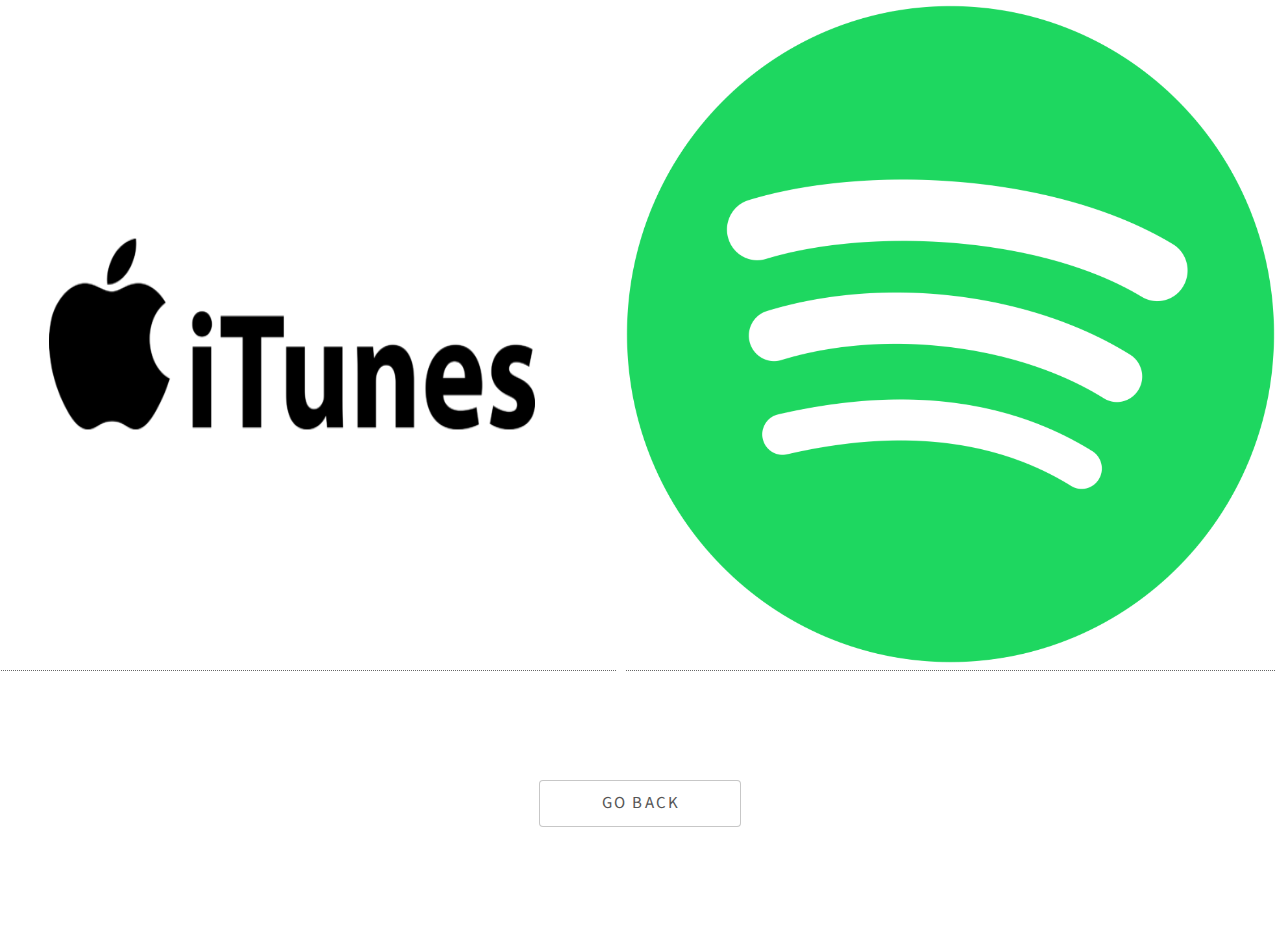
==== Album.html @ f6f82937 "final commits" ====
<!DOCTYPE html>
<html>
	<head>
		<title>The Rock Church</title>
		<meta charset="utf-8" />
		<meta name="viewport" content="width=device-width, initial-scale=1, user-scalable=no" />
		<link rel="stylesheet" href="assets/css/main.css" />
		<noscript><link rel="stylesheet" href="assets/css/noscript.css" /></noscript>
		<style>
			* {
			box-sizing: border-box;
			}

			.column {
			float: left;
			width: 50%;
			padding: 5px;
			}

			/* Clearfix (clear floats) */
			.row::after {
			content: "";
			clear: both;
			display: table;
			}
</style>

		
	</head>
  <body>
<div class="row">
					<div class="column">
							<a href="https://music.apple.com/us/artist/the-rock-church/720858618">
						<img src="images/apple-itunes-logo.png" alt="Snow"width="100%" height="100%" >
						</a>
					</div>
					<div class="column">
					<a href="https://open.spotify.com/artist/7pDd2WhwKFqLo3UFmMGSqO">
						<img src="images/Spotify_Logo_CMYK_Black.png" alt="Forest" width="100%" height="100%">
							</a>
					</div>
					</div>
        			<section id="one" class="main style1">
				<div class="container">

														<ul class="actions special">
						<li><a href="index.html" class="button wide">Go Back</a></li>
					</ul>

				</div>
			</section>
  </body>
</html>
---- assets/css/main.css ----
@import url("fontawesome-all.min.css");
@import url("https://fonts.googleapis.com/css?family=Source+Sans+Pro:300,300italic,400,400italic");

/*
	Photon by HTML5 UP
	html5up.net | @ajlkn
	Free for personal and commercial use under the CCA 3.0 license (html5up.net/license)
*/

html, body, div, span, applet, object,
iframe, h1, h2, h3, h4, h5, h6, p, blockquote,
pre, a, abbr, acronym, address, big, cite,
code, del, dfn, em, img, ins, kbd, q, s, samp,
small, strike, strong, sub, sup, tt, var, b,
u, i, center, dl, dt, dd, ol, ul, li, fieldset,
form, label, legend, table, caption, tbody,
tfoot, thead, tr, th, td, article, aside,
canvas, details, embed, figure, figcaption,
footer, header, hgroup, menu, nav, output, ruby,
section, summary, time, mark, audio, video {
	margin: 0;
	padding: 0;
	border: 0;
	font-size: 100%;
	font: inherit;
	vertical-align: baseline;}

article, aside, details, figcaption, figure,
footer, header, hgroup, menu, nav, section {
	display: block;}

body {
	line-height: 1;
}

ol, ul {
	list-style: none;
}

blockquote, q {
	quotes: none;
}

	blockquote:before, blockquote:after, q:before, q:after {
		content: '';
		content: none;
	}

table {
	border-collapse: collapse;
	border-spacing: 0;
}

body {
	-webkit-text-size-adjust: none;
}

mark {
	background-color: transparent;
	color: inherit;
}

input::-moz-focus-inner {
	border: 0;
	padding: 0;
}

input, select, textarea {
	-moz-appearance: none;
	-webkit-appearance: none;
	-ms-appearance: none;
	appearance: none;
}

/* Basic */

	html {
		box-sizing: border-box;
	}

	*, *:before, *:after {
		box-sizing: inherit;
	}

	body {
		background: #fff;
	}

		body.is-preload *, body.is-preload *:before, body.is-preload *:after {
			-moz-animation: none !important;
			-webkit-animation: none !important;
			-ms-animation: none !important;
			animation: none !important;
			-moz-transition: none !important;
			-webkit-transition: none !important;
			-ms-transition: none !important;
			transition: none !important;
		}

	body, input, select, textarea {
		color: #666;
		font-family: "Source Sans Pro", Helvetica, sans-serif;
		font-size: 16pt;
		font-weight: 300;
		line-height: 1.65em;
	}

	a {
		-moz-transition: color 0.2s ease-in-out, border-color 0.2s ease-in-out;
		-webkit-transition: color 0.2s ease-in-out, border-color 0.2s ease-in-out;
		-ms-transition: color 0.2s ease-in-out, border-color 0.2s ease-in-out;
		transition: color 0.2s ease-in-out, border-color 0.2s ease-in-out;
		border-bottom: dotted 1px #666;
		color: inherit;
		text-decoration: none;
	}

		a:hover {
			border-bottom-color: transparent !important;
			color: #6bd4c8;
		}

	strong, b {
		color: #555;
		font-weight: 400;
	}

	em, i {
		font-style: italic;
	}

	p {
		margin: 0 0 2em 0;
	}

	h1, h2, h3, h4, h5, h6 {
		color: #555;
		line-height: 1em;
		margin: 0 0 1em 0;
	}

		h1 a, h2 a, h3 a, h4 a, h5 a, h6 a {
			color: inherit;
			text-decoration: none;
		}

	h1 {
		font-size: 2.25em;
		line-height: 1.35em;
	}

	h2 {
		font-size: 2em;
		line-height: 1.35em;
	}

	h3 {
		font-size: 1.35em;
		line-height: 1.5em;
	}

	h4 {
		font-size: 1.25em;
		line-height: 1.5em;
	}

	h5 {
		font-size: 0.9em;
		line-height: 1.5em;
	}

	h6 {
		font-size: 0.7em;
		line-height: 1.5em;
	}

	sub {
		font-size: 0.8em;
		position: relative;
		top: 0.5em;
	}

	sup {
		font-size: 0.8em;
		position: relative;
		top: -0.5em;
	}

	hr {
		border: 0;
		border-bottom: solid 1px rgba(144, 144, 144, 0.5);
		margin: 2em 0;
	}

		hr.major {
			margin: 3em 0;
		}

	blockquote {
		border-left: solid 4px rgba(144, 144, 144, 0.5);
		font-style: italic;
		margin: 0 0 2em 0;
		padding: 0.5em 0 0.5em 2em;
	}

	code {
		background: rgba(144, 144, 144, 0.075);
		border-radius: 4px;
		border: solid 1px rgba(144, 144, 144, 0.5);
		font-family: "Courier New", monospace;
		font-size: 0.9em;
		margin: 0 0.25em;
		padding: 0.25em 0.65em;
	}

	pre {
		-webkit-overflow-scrolling: touch;
		font-family: "Courier New", monospace;
		font-size: 0.9em;
		margin: 0 0 2em 0;
	}

		pre code {
			display: block;
			line-height: 1.75em;
			padding: 1em 1.5em;
			overflow-x: auto;
		}

	.align-left {
		text-align: left;
	}

	.align-center {
		text-align: center;
	}

	.align-right {
		text-align: right;
	}

/* Container */

	.container {
		margin: 0 auto;
		max-width: calc(100% - 4em);
		width: 60em;
	}

		.container.xsmall {
			width: 15em;
		}

		.container.small {
			width: 30em;
		}

		.container.medium {
			width: 45em;
		}

		.container.large {
			width: 75em;
		}

		.container.xlarge {
			width: 90em;
		}

		.container.max {
			width: 100%;
		}

		@media screen and (max-width: 980px) {

			.container {
				max-width: 100% !important;
				width: 100% !important;
			}

		}

		@media screen and (max-width: 480px) {

			.container {
				max-width: calc(100% - 3em);
			}

		}

/* Row */

	.row {
		display: flex;
		flex-wrap: wrap;
		box-sizing: border-box;
		align-items: stretch;
	}

		.row > * {
			box-sizing: border-box;
		}

		.row.gtr-uniform > * > :last-child {
			margin-bottom: 0;
		}

		.row.aln-left {
			justify-content: flex-start;
		}

		.row.aln-center {
			justify-content: center;
		}

		.row.aln-right {
			justify-content: flex-end;
		}

		.row.aln-top {
			align-items: flex-start;
		}

		.row.aln-middle {
			align-items: center;
		}

		.row.aln-bottom {
			align-items: flex-end;
		}

		.row > .imp {
			order: -1;
		}

		.row > .col-1 {
			width: 8.33333%;
		}

		.row > .off-1 {
			margin-left: 8.33333%;
		}

		.row > .col-2 {
			width: 16.66667%;
		}

		.row > .off-2 {
			margin-left: 16.66667%;
		}

		.row > .col-3 {
			width: 25%;
		}

		.row > .off-3 {
			margin-left: 25%;
		}

		.row > .col-4 {
			width: 33.33333%;
		}

		.row > .off-4 {
			margin-left: 33.33333%;
		}

		.row > .col-5 {
			width: 41.66667%;
		}

		.row > .off-5 {
			margin-left: 41.66667%;
		}

		.row > .col-6 {
			width: 50%;
		}

		.row > .off-6 {
			margin-left: 50%;
		}

		.row > .col-7 {
			width: 58.33333%;
		}

		.row > .off-7 {
			margin-left: 58.33333%;
		}

		.row > .col-8 {
			width: 66.66667%;
		}

		.row > .off-8 {
			margin-left: 66.66667%;
		}

		.row > .col-9 {
			width: 75%;
		}

		.row > .off-9 {
			margin-left: 75%;
		}

		.row > .col-10 {
			width: 83.33333%;
		}

		.row > .off-10 {
			margin-left: 83.33333%;
		}

		.row > .col-11 {
			width: 91.66667%;
		}

		.row > .off-11 {
			margin-left: 91.66667%;
		}

		.row > .col-12 {
			width: 100%;
		}

		.row > .off-12 {
			margin-left: 100%;
		}

		.row.gtr-0 {
			margin-top: 0;
			margin-left: 0em;
		}

			.row.gtr-0 > * {
				padding: 0 0 0 0em;
			}

			.row.gtr-0.gtr-uniform {
				margin-top: 0em;
			}

				.row.gtr-0.gtr-uniform > * {
					padding-top: 0em;
				}

		.row.gtr-25 {
			margin-top: 0;
			margin-left: -0.5em;
		}

			.row.gtr-25 > * {
				padding: 0 0 0 0.5em;
			}

			.row.gtr-25.gtr-uniform {
				margin-top: -0.5em;
			}

				.row.gtr-25.gtr-uniform > * {
					padding-top: 0.5em;
				}

		.row.gtr-50 {
			margin-top: 0;
			margin-left: -1em;
		}

			.row.gtr-50 > * {
				padding: 0 0 0 1em;
			}

			.row.gtr-50.gtr-uniform {
				margin-top: -1em;
			}

				.row.gtr-50.gtr-uniform > * {
					padding-top: 1em;
				}

		.row {
			margin-top: 0;
			margin-left: -2em;
		}

			.row > * {
				padding: 0 0 0 2em;
			}

			.row.gtr-uniform {
				margin-top: -2em;
			}

				.row.gtr-uniform > * {
					padding-top: 2em;
				}

		.row.gtr-150 {
			margin-top: 0;
			margin-left: -3em;
		}

			.row.gtr-150 > * {
				padding: 0 0 0 3em;
			}

			.row.gtr-150.gtr-uniform {
				margin-top: -3em;
			}

				.row.gtr-150.gtr-uniform > * {
					padding-top: 3em;
				}

		.row.gtr-200 {
			margin-top: 0;
			margin-left: -4em;
		}

			.row.gtr-200 > * {
				padding: 0 0 0 4em;
			}

			.row.gtr-200.gtr-uniform {
				margin-top: -4em;
			}

				.row.gtr-200.gtr-uniform > * {
					padding-top: 4em;
				}

		@media screen and (max-width: 1680px) {

			.row {
				display: flex;
				flex-wrap: wrap;
				box-sizing: border-box;
				align-items: stretch;
			}

				.row > * {
					box-sizing: border-box;
				}

				.row.gtr-uniform > * > :last-child {
					margin-bottom: 0;
				}

				.row.aln-left {
					justify-content: flex-start;
				}

				.row.aln-center {
					justify-content: center;
				}

				.row.aln-right {
					justify-content: flex-end;
				}

				.row.aln-top {
					align-items: flex-start;
				}

				.row.aln-middle {
					align-items: center;
				}

				.row.aln-bottom {
					align-items: flex-end;
				}

				.row > .imp-xlarge {
					order: -1;
				}

				.row > .col-1-xlarge {
					width: 8.33333%;
				}

				.row > .off-1-xlarge {
					margin-left: 8.33333%;
				}

				.row > .col-2-xlarge {
					width: 16.66667%;
				}

				.row > .off-2-xlarge {
					margin-left: 16.66667%;
				}

				.row > .col-3-xlarge {
					width: 25%;
				}

				.row > .off-3-xlarge {
					margin-left: 25%;
				}

				.row > .col-4-xlarge {
					width: 33.33333%;
				}

				.row > .off-4-xlarge {
					margin-left: 33.33333%;
				}

				.row > .col-5-xlarge {
					width: 41.66667%;
				}

				.row > .off-5-xlarge {
					margin-left: 41.66667%;
				}

				.row > .col-6-xlarge {
					width: 50%;
				}

				.row > .off-6-xlarge {
					margin-left: 50%;
				}

				.row > .col-7-xlarge {
					width: 58.33333%;
				}

				.row > .off-7-xlarge {
					margin-left: 58.33333%;
				}

				.row > .col-8-xlarge {
					width: 66.66667%;
				}

				.row > .off-8-xlarge {
					margin-left: 66.66667%;
				}

				.row > .col-9-xlarge {
					width: 75%;
				}

				.row > .off-9-xlarge {
					margin-left: 75%;
				}

				.row > .col-10-xlarge {
					width: 83.33333%;
				}

				.row > .off-10-xlarge {
					margin-left: 83.33333%;
				}

				.row > .col-11-xlarge {
					width: 91.66667%;
				}

				.row > .off-11-xlarge {
					margin-left: 91.66667%;
				}

				.row > .col-12-xlarge {
					width: 100%;
				}

				.row > .off-12-xlarge {
					margin-left: 100%;
				}

				.row.gtr-0 {
					margin-top: 0;
					margin-left: 0em;
				}

					.row.gtr-0 > * {
						padding: 0 0 0 0em;
					}

					.row.gtr-0.gtr-uniform {
						margin-top: 0em;
					}

						.row.gtr-0.gtr-uniform > * {
							padding-top: 0em;
						}

				.row.gtr-25 {
					margin-top: 0;
					margin-left: -0.5em;
				}

					.row.gtr-25 > * {
						padding: 0 0 0 0.5em;
					}

					.row.gtr-25.gtr-uniform {
						margin-top: -0.5em;
					}

						.row.gtr-25.gtr-uniform > * {
							padding-top: 0.5em;
						}

				.row.gtr-50 {
					margin-top: 0;
					margin-left: -1em;
				}

					.row.gtr-50 > * {
						padding: 0 0 0 1em;
					}

					.row.gtr-50.gtr-uniform {
						margin-top: -1em;
					}

						.row.gtr-50.gtr-uniform > * {
							padding-top: 1em;
						}

				.row {
					margin-top: 0;
					margin-left: -2em;
				}

					.row > * {
						padding: 0 0 0 2em;
					}

					.row.gtr-uniform {
						margin-top: -2em;
					}

						.row.gtr-uniform > * {
							padding-top: 2em;
						}

				.row.gtr-150 {
					margin-top: 0;
					margin-left: -3em;
				}

					.row.gtr-150 > * {
						padding: 0 0 0 3em;
					}

					.row.gtr-150.gtr-uniform {
						margin-top: -3em;
					}

						.row.gtr-150.gtr-uniform > * {
							padding-top: 3em;
						}

				.row.gtr-200 {
					margin-top: 0;
					margin-left: -4em;
				}

					.row.gtr-200 > * {
						padding: 0 0 0 4em;
					}

					.row.gtr-200.gtr-uniform {
						margin-top: -4em;
					}

						.row.gtr-200.gtr-uniform > * {
							padding-top: 4em;
						}

		}

		@media screen and (max-width: 1140px) {

			.row {
				display: flex;
				flex-wrap: wrap;
				box-sizing: border-box;
				align-items: stretch;
			}

				.row > * {
					box-sizing: border-box;
				}

				.row.gtr-uniform > * > :last-child {
					margin-bottom: 0;
				}

				.row.aln-left {
					justify-content: flex-start;
				}

				.row.aln-center {
					justify-content: center;
				}

				.row.aln-right {
					justify-content: flex-end;
				}

				.row.aln-top {
					align-items: flex-start;
				}

				.row.aln-middle {
					align-items: center;
				}

				.row.aln-bottom {
					align-items: flex-end;
				}

				.row > .imp-large {
					order: -1;
				}

				.row > .col-1-large {
					width: 8.33333%;
				}

				.row > .off-1-large {
					margin-left: 8.33333%;
				}

				.row > .col-2-large {
					width: 16.66667%;
				}

				.row > .off-2-large {
					margin-left: 16.66667%;
				}

				.row > .col-3-large {
					width: 25%;
				}

				.row > .off-3-large {
					margin-left: 25%;
				}

				.row > .col-4-large {
					width: 33.33333%;
				}

				.row > .off-4-large {
					margin-left: 33.33333%;
				}

				.row > .col-5-large {
					width: 41.66667%;
				}

				.row > .off-5-large {
					margin-left: 41.66667%;
				}

				.row > .col-6-large {
					width: 50%;
				}

				.row > .off-6-large {
					margin-left: 50%;
				}

				.row > .col-7-large {
					width: 58.33333%;
				}

				.row > .off-7-large {
					margin-left: 58.33333%;
				}

				.row > .col-8-large {
					width: 66.66667%;
				}

				.row > .off-8-large {
					margin-left: 66.66667%;
				}

				.row > .col-9-large {
					width: 75%;
				}

				.row > .off-9-large {
					margin-left: 75%;
				}

				.row > .col-10-large {
					width: 83.33333%;
				}

				.row > .off-10-large {
					margin-left: 83.33333%;
				}

				.row > .col-11-large {
					width: 91.66667%;
				}

				.row > .off-11-large {
					margin-left: 91.66667%;
				}

				.row > .col-12-large {
					width: 100%;
				}

				.row > .off-12-large {
					margin-left: 100%;
				}

				.row.gtr-0 {
					margin-top: 0;
					margin-left: 0em;
				}

					.row.gtr-0 > * {
						padding: 0 0 0 0em;
					}

					.row.gtr-0.gtr-uniform {
						margin-top: 0em;
					}

						.row.gtr-0.gtr-uniform > * {
							padding-top: 0em;
						}

				.row.gtr-25 {
					margin-top: 0;
					margin-left: -0.5em;
				}

					.row.gtr-25 > * {
						padding: 0 0 0 0.5em;
					}

					.row.gtr-25.gtr-uniform {
						margin-top: -0.5em;
					}

						.row.gtr-25.gtr-uniform > * {
							padding-top: 0.5em;
						}

				.row.gtr-50 {
					margin-top: 0;
					margin-left: -1em;
				}

					.row.gtr-50 > * {
						padding: 0 0 0 1em;
					}

					.row.gtr-50.gtr-uniform {
						margin-top: -1em;
					}

						.row.gtr-50.gtr-uniform > * {
							padding-top: 1em;
						}

				.row {
					margin-top: 0;
					margin-left: -2em;
				}

					.row > * {
						padding: 0 0 0 2em;
					}

					.row.gtr-uniform {
						margin-top: -2em;
					}

						.row.gtr-uniform > * {
							padding-top: 2em;
						}

				.row.gtr-150 {
					margin-top: 0;
					margin-left: -3em;
				}

					.row.gtr-150 > * {
						padding: 0 0 0 3em;
					}

					.row.gtr-150.gtr-uniform {
						margin-top: -3em;
					}

						.row.gtr-150.gtr-uniform > * {
							padding-top: 3em;
						}

				.row.gtr-200 {
					margin-top: 0;
					margin-left: -4em;
				}

					.row.gtr-200 > * {
						padding: 0 0 0 4em;
					}

					.row.gtr-200.gtr-uniform {
						margin-top: -4em;
					}

						.row.gtr-200.gtr-uniform > * {
							padding-top: 4em;
						}

		}

		@media screen and (max-width: 980px) {

			.row {
				display: flex;
				flex-wrap: wrap;
				box-sizing: border-box;
				align-items: stretch;
			}

				.row > * {
					box-sizing: border-box;
				}

				.row.gtr-uniform > * > :last-child {
					margin-bottom: 0;
				}

				.row.aln-left {
					justify-content: flex-start;
				}

				.row.aln-center {
					justify-content: center;
				}

				.row.aln-right {
					justify-content: flex-end;
				}

				.row.aln-top {
					align-items: flex-start;
				}

				.row.aln-middle {
					align-items: center;
				}

				.row.aln-bottom {
					align-items: flex-end;
				}

				.row > .imp-medium {
					order: -1;
				}

				.row > .col-1-medium {
					width: 8.33333%;
				}

				.row > .off-1-medium {
					margin-left: 8.33333%;
				}

				.row > .col-2-medium {
					width: 16.66667%;
				}

				.row > .off-2-medium {
					margin-left: 16.66667%;
				}

				.row > .col-3-medium {
					width: 25%;
				}

				.row > .off-3-medium {
					margin-left: 25%;
				}

				.row > .col-4-medium {
					width: 33.33333%;
				}

				.row > .off-4-medium {
					margin-left: 33.33333%;
				}

				.row > .col-5-medium {
					width: 41.66667%;
				}

				.row > .off-5-medium {
					margin-left: 41.66667%;
				}

				.row > .col-6-medium {
					width: 50%;
				}

				.row > .off-6-medium {
					margin-left: 50%;
				}

				.row > .col-7-medium {
					width: 58.33333%;
				}

				.row > .off-7-medium {
					margin-left: 58.33333%;
				}

				.row > .col-8-medium {
					width: 66.66667%;
				}

				.row > .off-8-medium {
					margin-left: 66.66667%;
				}

				.row > .col-9-medium {
					width: 75%;
				}

				.row > .off-9-medium {
					margin-left: 75%;
				}

				.row > .col-10-medium {
					width: 83.33333%;
				}

				.row > .off-10-medium {
					margin-left: 83.33333%;
				}

				.row > .col-11-medium {
					width: 91.66667%;
				}

				.row > .off-11-medium {
					margin-left: 91.66667%;
				}

				.row > .col-12-medium {
					width: 100%;
				}

				.row > .off-12-medium {
					margin-left: 100%;
				}

				.row.gtr-0 {
					margin-top: 0;
					margin-left: 0em;
				}

					.row.gtr-0 > * {
						padding: 0 0 0 0em;
					}

					.row.gtr-0.gtr-uniform {
						margin-top: 0em;
					}

						.row.gtr-0.gtr-uniform > * {
							padding-top: 0em;
						}

				.row.gtr-25 {
					margin-top: 0;
					margin-left: -0.5em;
				}

					.row.gtr-25 > * {
						padding: 0 0 0 0.5em;
					}

					.row.gtr-25.gtr-uniform {
						margin-top: -0.5em;
					}

						.row.gtr-25.gtr-uniform > * {
							padding-top: 0.5em;
						}

				.row.gtr-50 {
					margin-top: 0;
					margin-left: -1em;
				}

					.row.gtr-50 > * {
						padding: 0 0 0 1em;
					}

					.row.gtr-50.gtr-uniform {
						margin-top: -1em;
					}

						.row.gtr-50.gtr-uniform > * {
							padding-top: 1em;
						}

				.row {
					margin-top: 0;
					margin-left: -2em;
				}

					.row > * {
						padding: 0 0 0 2em;
					}

					.row.gtr-uniform {
						margin-top: -2em;
					}

						.row.gtr-uniform > * {
							padding-top: 2em;
						}

				.row.gtr-150 {
					margin-top: 0;
					margin-left: -3em;
				}

					.row.gtr-150 > * {
						padding: 0 0 0 3em;
					}

					.row.gtr-150.gtr-uniform {
						margin-top: -3em;
					}

						.row.gtr-150.gtr-uniform > * {
							padding-top: 3em;
						}

				.row.gtr-200 {
					margin-top: 0;
					margin-left: -4em;
				}

					.row.gtr-200 > * {
						padding: 0 0 0 4em;
					}

					.row.gtr-200.gtr-uniform {
						margin-top: -4em;
					}

						.row.gtr-200.gtr-uniform > * {
							padding-top: 4em;
						}

		}

		@media screen and (max-width: 736px) {

			.row {
				display: flex;
				flex-wrap: wrap;
				box-sizing: border-box;
				align-items: stretch;
			}

				.row > * {
					box-sizing: border-box;
				}

				.row.gtr-uniform > * > :last-child {
					margin-bottom: 0;
				}

				.row.aln-left {
					justify-content: flex-start;
				}

				.row.aln-center {
					justify-content: center;
				}

				.row.aln-right {
					justify-content: flex-end;
				}

				.row.aln-top {
					align-items: flex-start;
				}

				.row.aln-middle {
					align-items: center;
				}

				.row.aln-bottom {
					align-items: flex-end;
				}

				.row > .imp-small {
					order: -1;
				}

				.row > .col-1-small {
					width: 8.33333%;
				}

				.row > .off-1-small {
					margin-left: 8.33333%;
				}

				.row > .col-2-small {
					width: 16.66667%;
				}

				.row > .off-2-small {
					margin-left: 16.66667%;
				}

				.row > .col-3-small {
					width: 25%;
				}

				.row > .off-3-small {
					margin-left: 25%;
				}

				.row > .col-4-small {
					width: 33.33333%;
				}

				.row > .off-4-small {
					margin-left: 33.33333%;
				}

				.row > .col-5-small {
					width: 41.66667%;
				}

				.row > .off-5-small {
					margin-left: 41.66667%;
				}

				.row > .col-6-small {
					width: 50%;
				}

				.row > .off-6-small {
					margin-left: 50%;
				}

				.row > .col-7-small {
					width: 58.33333%;
				}

				.row > .off-7-small {
					margin-left: 58.33333%;
				}

				.row > .col-8-small {
					width: 66.66667%;
				}

				.row > .off-8-small {
					margin-left: 66.66667%;
				}

				.row > .col-9-small {
					width: 75%;
				}

				.row > .off-9-small {
					margin-left: 75%;
				}

				.row > .col-10-small {
					width: 83.33333%;
				}

				.row > .off-10-small {
					margin-left: 83.33333%;
				}

				.row > .col-11-small {
					width: 91.66667%;
				}

				.row > .off-11-small {
					margin-left: 91.66667%;
				}

				.row > .col-12-small {
					width: 100%;
				}

				.row > .off-12-small {
					margin-left: 100%;
				}

				.row.gtr-0 {
					margin-top: 0;
					margin-left: 0em;
				}

					.row.gtr-0 > * {
						padding: 0 0 0 0em;
					}

					.row.gtr-0.gtr-uniform {
						margin-top: 0em;
					}

						.row.gtr-0.gtr-uniform > * {
							padding-top: 0em;
						}

				.row.gtr-25 {
					margin-top: 0;
					margin-left: -0.5em;
				}

					.row.gtr-25 > * {
						padding: 0 0 0 0.5em;
					}

					.row.gtr-25.gtr-uniform {
						margin-top: -0.5em;
					}

						.row.gtr-25.gtr-uniform > * {
							padding-top: 0.5em;
						}

				.row.gtr-50 {
					margin-top: 0;
					margin-left: -1em;
				}

					.row.gtr-50 > * {
						padding: 0 0 0 1em;
					}

					.row.gtr-50.gtr-uniform {
						margin-top: -1em;
					}

						.row.gtr-50.gtr-uniform > * {
							padding-top: 1em;
						}

				.row {
					margin-top: 0;
					margin-left: -2em;
				}

					.row > * {
						padding: 0 0 0 2em;
					}

					.row.gtr-uniform {
						margin-top: -2em;
					}

						.row.gtr-uniform > * {
							padding-top: 2em;
						}

				.row.gtr-150 {
					margin-top: 0;
					margin-left: -3em;
				}

					.row.gtr-150 > * {
						padding: 0 0 0 3em;
					}

					.row.gtr-150.gtr-uniform {
						margin-top: -3em;
					}

						.row.gtr-150.gtr-uniform > * {
							padding-top: 3em;
						}

				.row.gtr-200 {
					margin-top: 0;
					margin-left: -4em;
				}

					.row.gtr-200 > * {
						padding: 0 0 0 4em;
					}

					.row.gtr-200.gtr-uniform {
						margin-top: -4em;
					}

						.row.gtr-200.gtr-uniform > * {
							padding-top: 4em;
						}

		}

		@media screen and (max-width: 480px) {

			.row {
				display: flex;
				flex-wrap: wrap;
				box-sizing: border-box;
				align-items: stretch;
			}

				.row > * {
					box-sizing: border-box;
				}

				.row.gtr-uniform > * > :last-child {
					margin-bottom: 0;
				}

				.row.aln-left {
					justify-content: flex-start;
				}

				.row.aln-center {
					justify-content: center;
				}

				.row.aln-right {
					justify-content: flex-end;
				}

				.row.aln-top {
					align-items: flex-start;
				}

				.row.aln-middle {
					align-items: center;
				}

				.row.aln-bottom {
					align-items: flex-end;
				}

				.row > .imp-xsmall {
					order: -1;
				}

				.row > .col-1-xsmall {
					width: 8.33333%;
				}

				.row > .off-1-xsmall {
					margin-left: 8.33333%;
				}

				.row > .col-2-xsmall {
					width: 16.66667%;
				}

				.row > .off-2-xsmall {
					margin-left: 16.66667%;
				}

				.row > .col-3-xsmall {
					width: 25%;
				}

				.row > .off-3-xsmall {
					margin-left: 25%;
				}

				.row > .col-4-xsmall {
					width: 33.33333%;
				}

				.row > .off-4-xsmall {
					margin-left: 33.33333%;
				}

				.row > .col-5-xsmall {
					width: 41.66667%;
				}

				.row > .off-5-xsmall {
					margin-left: 41.66667%;
				}

				.row > .col-6-xsmall {
					width: 50%;
				}

				.row > .off-6-xsmall {
					margin-left: 50%;
				}

				.row > .col-7-xsmall {
					width: 58.33333%;
				}

				.row > .off-7-xsmall {
					margin-left: 58.33333%;
				}

				.row > .col-8-xsmall {
					width: 66.66667%;
				}

				.row > .off-8-xsmall {
					margin-left: 66.66667%;
				}

				.row > .col-9-xsmall {
					width: 75%;
				}

				.row > .off-9-xsmall {
					margin-left: 75%;
				}

				.row > .col-10-xsmall {
					width: 83.33333%;
				}

				.row > .off-10-xsmall {
					margin-left: 83.33333%;
				}

				.row > .col-11-xsmall {
					width: 91.66667%;
				}

				.row > .off-11-xsmall {
					margin-left: 91.66667%;
				}

				.row > .col-12-xsmall {
					width: 100%;
				}

				.row > .off-12-xsmall {
					margin-left: 100%;
				}

				.row.gtr-0 {
					margin-top: 0;
					margin-left: 0em;
				}

					.row.gtr-0 > * {
						padding: 0 0 0 0em;
					}

					.row.gtr-0.gtr-uniform {
						margin-top: 0em;
					}

						.row.gtr-0.gtr-uniform > * {
							padding-top: 0em;
						}

				.row.gtr-25 {
					margin-top: 0;
					margin-left: -0.5em;
				}

					.row.gtr-25 > * {
						padding: 0 0 0 0.5em;
					}

					.row.gtr-25.gtr-uniform {
						margin-top: -0.5em;
					}

						.row.gtr-25.gtr-uniform > * {
							padding-top: 0.5em;
						}

				.row.gtr-50 {
					margin-top: 0;
					margin-left: -1em;
				}

					.row.gtr-50 > * {
						padding: 0 0 0 1em;
					}

					.row.gtr-50.gtr-uniform {
						margin-top: -1em;
					}

						.row.gtr-50.gtr-uniform > * {
							padding-top: 1em;
						}

				.row {
					margin-top: 0;
					margin-left: -2em;
				}

					.row > * {
						padding: 0 0 0 2em;
					}

					.row.gtr-uniform {
						margin-top: -2em;
					}

						.row.gtr-uniform > * {
							padding-top: 2em;
						}

				.row.gtr-150 {
					margin-top: 0;
					margin-left: -3em;
				}

					.row.gtr-150 > * {
						padding: 0 0 0 3em;
					}

					.row.gtr-150.gtr-uniform {
						margin-top: -3em;
					}

						.row.gtr-150.gtr-uniform > * {
							padding-top: 3em;
						}

				.row.gtr-200 {
					margin-top: 0;
					margin-left: -4em;
				}

					.row.gtr-200 > * {
						padding: 0 0 0 4em;
					}

					.row.gtr-200.gtr-uniform {
						margin-top: -4em;
					}

						.row.gtr-200.gtr-uniform > * {
							padding-top: 4em;
						}

		}

		@media screen and (max-width: 320px) {

			.row {
				display: flex;
				flex-wrap: wrap;
				box-sizing: border-box;
				align-items: stretch;
			}

				.row > * {
					box-sizing: border-box;
				}

				.row.gtr-uniform > * > :last-child {
					margin-bottom: 0;
				}

				.row.aln-left {
					justify-content: flex-start;
				}

				.row.aln-center {
					justify-content: center;
				}

				.row.aln-right {
					justify-content: flex-end;
				}

				.row.aln-top {
					align-items: flex-start;
				}

				.row.aln-middle {
					align-items: center;
				}

				.row.aln-bottom {
					align-items: flex-end;
				}

				.row > .imp-xxsmall {
					order: -1;
				}

				.row > .col-1-xxsmall {
					width: 8.33333%;
				}

				.row > .off-1-xxsmall {
					margin-left: 8.33333%;
				}

				.row > .col-2-xxsmall {
					width: 16.66667%;
				}

				.row > .off-2-xxsmall {
					margin-left: 16.66667%;
				}

				.row > .col-3-xxsmall {
					width: 25%;
				}

				.row > .off-3-xxsmall {
					margin-left: 25%;
				}

				.row > .col-4-xxsmall {
					width: 33.33333%;
				}

				.row > .off-4-xxsmall {
					margin-left: 33.33333%;
				}

				.row > .col-5-xxsmall {
					width: 41.66667%;
				}

				.row > .off-5-xxsmall {
					margin-left: 41.66667%;
				}

				.row > .col-6-xxsmall {
					width: 50%;
				}

				.row > .off-6-xxsmall {
					margin-left: 50%;
				}

				.row > .col-7-xxsmall {
					width: 58.33333%;
				}

				.row > .off-7-xxsmall {
					margin-left: 58.33333%;
				}

				.row > .col-8-xxsmall {
					width: 66.66667%;
				}

				.row > .off-8-xxsmall {
					margin-left: 66.66667%;
				}

				.row > .col-9-xxsmall {
					width: 75%;
				}

				.row > .off-9-xxsmall {
					margin-left: 75%;
				}

				.row > .col-10-xxsmall {
					width: 83.33333%;
				}

				.row > .off-10-xxsmall {
					margin-left: 83.33333%;
				}

				.row > .col-11-xxsmall {
					width: 91.66667%;
				}

				.row > .off-11-xxsmall {
					margin-left: 91.66667%;
				}

				.row > .col-12-xxsmall {
					width: 100%;
				}

				.row > .off-12-xxsmall {
					margin-left: 100%;
				}

				.row.gtr-0 {
					margin-top: 0;
					margin-left: 0em;
				}

					.row.gtr-0 > * {
						padding: 0 0 0 0em;
					}

					.row.gtr-0.gtr-uniform {
						margin-top: 0em;
					}

						.row.gtr-0.gtr-uniform > * {
							padding-top: 0em;
						}

				.row.gtr-25 {
					margin-top: 0;
					margin-left: -0.5em;
				}

					.row.gtr-25 > * {
						padding: 0 0 0 0.5em;
					}

					.row.gtr-25.gtr-uniform {
						margin-top: -0.5em;
					}

						.row.gtr-25.gtr-uniform > * {
							padding-top: 0.5em;
						}

				.row.gtr-50 {
					margin-top: 0;
					margin-left: -1em;
				}

					.row.gtr-50 > * {
						padding: 0 0 0 1em;
					}

					.row.gtr-50.gtr-uniform {
						margin-top: -1em;
					}

						.row.gtr-50.gtr-uniform > * {
							padding-top: 1em;
						}

				.row {
					margin-top: 0;
					margin-left: -2em;
				}

					.row > * {
						padding: 0 0 0 2em;
					}

					.row.gtr-uniform {
						margin-top: -2em;
					}

						.row.gtr-uniform > * {
							padding-top: 2em;
						}

				.row.gtr-150 {
					margin-top: 0;
					margin-left: -3em;
				}

					.row.gtr-150 > * {
						padding: 0 0 0 3em;
					}

					.row.gtr-150.gtr-uniform {
						margin-top: -3em;
					}

						.row.gtr-150.gtr-uniform > * {
							padding-top: 3em;
						}

				.row.gtr-200 {
					margin-top: 0;
					margin-left: -4em;
				}

					.row.gtr-200 > * {
						padding: 0 0 0 4em;
					}

					.row.gtr-200.gtr-uniform {
						margin-top: -4em;
					}

						.row.gtr-200.gtr-uniform > * {
							padding-top: 4em;
						}

		}

/* Section/Article */

	section.special, article.special {
		text-align: center;
	}

	header p {
		color: #999;
		margin: 0 0 1.5em 0;
		position: relative;
	}

	header h2 + p {
		font-size: 1.25em;
		line-height: 1.5em;
		margin-top: -1em;
	}

	header h3 + p {
		font-size: 1.1em;
		line-height: 1.5em;
		margin-top: -0.8em;
	}

	header h4 + p,
	header h5 + p,
	header h6 + p {
		font-size: 0.9em;
		line-height: 1.5em;
		margin-top: -0.6em;
	}

	header.major {
		margin: 0 0 1em 0;
	}

		header.major:after {
			background: rgba(144, 144, 144, 0.5);
			content: '';
			display: inline-block;
			height: 1px;
			margin-top: 1.5em;
			width: 6em;
		}

		header.major h2, header.major h3, header.major h4, header.major h5, header.major h6 {
			margin: 0;
		}

		header.major p {
			margin: 0.7em 0 0 0;
		}

	header.special {
		text-align: center;
	}

/* Form */

	form {
		margin: 0 0 2em 0;
	}

	label {
		color: #555;
		display: block;
		font-size: 0.9em;
		font-weight: 400;
		margin: 0 0 1em 0;
	}

	input[type="text"],
	input[type="password"],
	input[type="email"],
	select,
	textarea {
		-moz-appearance: none;
		-webkit-appearance: none;
		-ms-appearance: none;
		appearance: none;
		background: rgba(144, 144, 144, 0.075);
		border-radius: 4px;
		border: none;
		border: solid 1px rgba(144, 144, 144, 0.5);
		color: inherit;
		display: block;
		outline: 0;
		padding: 0 1em;
		text-decoration: none;
		width: 100%;
	}

		input[type="text"]:invalid,
		input[type="password"]:invalid,
		input[type="email"]:invalid,
		select:invalid,
		textarea:invalid {
			box-shadow: none;
		}

		input[type="text"]:focus,
		input[type="password"]:focus,
		input[type="email"]:focus,
		select:focus,
		textarea:focus {
			border-color: #6bd4c8;
		}

	select {
		background-image: url("data:image/svg+xml;charset=utf8,%3Csvg xmlns='http://www.w3.org/2000/svg' width='40' height='40' preserveAspectRatio='none' viewBox='0 0 40 40'%3E%3Cpath d='M9.4,12.3l10.4,10.4l10.4-10.4c0.2-0.2,0.5-0.4,0.9-0.4c0.3,0,0.6,0.1,0.9,0.4l3.3,3.3c0.2,0.2,0.4,0.5,0.4,0.9 c0,0.4-0.1,0.6-0.4,0.9L20.7,31.9c-0.2,0.2-0.5,0.4-0.9,0.4c-0.3,0-0.6-0.1-0.9-0.4L4.3,17.3c-0.2-0.2-0.4-0.5-0.4-0.9 c0-0.4,0.1-0.6,0.4-0.9l3.3-3.3c0.2-0.2,0.5-0.4,0.9-0.4S9.1,12.1,9.4,12.3z' fill='rgba(144, 144, 144, 0.5)' /%3E%3C/svg%3E");
		background-size: 1.25rem;
		background-repeat: no-repeat;
		background-position: calc(100% - 1rem) center;
		height: 2.75em;
		padding-right: 2.75em;
		text-overflow: ellipsis;
	}

		select option {
			color: #555;
			background: #fff;
		}

		select:focus::-ms-value {
			background-color: transparent;
		}

		select::-ms-expand {
			display: none;
		}

	input[type="text"],
	input[type="password"],
	input[type="email"],
	select {
		height: 2.75em;
	}

	textarea {
		padding: 0.75em 1em;
	}

	input[type="checkbox"],
	input[type="radio"] {
		-moz-appearance: none;
		-webkit-appearance: none;
		-ms-appearance: none;
		appearance: none;
		display: block;
		float: left;
		margin-right: -2em;
		opacity: 0;
		width: 1em;
		z-index: -1;
	}

		input[type="checkbox"] + label,
		input[type="radio"] + label {
			text-decoration: none;
			color: #666;
			cursor: pointer;
			display: inline-block;
			font-size: 1em;
			font-weight: 300;
			padding-left: 2.4em;
			padding-right: 0.75em;
			position: relative;
		}

			input[type="checkbox"] + label:before,
			input[type="radio"] + label:before {
				-moz-osx-font-smoothing: grayscale;
				-webkit-font-smoothing: antialiased;
				display: inline-block;
				font-style: normal;
				font-variant: normal;
				text-rendering: auto;
				line-height: 1;
				text-transform: none !important;
				font-family: 'Font Awesome 5 Free';
				font-weight: 900;
			}

			input[type="checkbox"] + label:before,
			input[type="radio"] + label:before {
				background: rgba(144, 144, 144, 0.075);
				border-radius: 4px;
				border: solid 1px rgba(144, 144, 144, 0.5);
				content: '';
				display: inline-block;
				font-size: 0.8em;
				height: 2.0625em;
				left: 0;
				line-height: 2.0625em;
				position: absolute;
				text-align: center;
				top: 0;
				width: 2.0625em;
			}

		input[type="checkbox"]:checked + label:before,
		input[type="radio"]:checked + label:before {
			background: #666666;
			border-color: #666666;
			color: #ffffff;
			content: '\f00c';
		}

		input[type="checkbox"]:focus + label:before,
		input[type="radio"]:focus + label:before {
			border-color: #6bd4c8;
		}

	input[type="checkbox"] + label:before {
		border-radius: 4px;
	}

	input[type="radio"] + label:before {
		border-radius: 100%;
	}

	::-webkit-input-placeholder {
		color: #999 !important;
		opacity: 1.0;
	}

	:-moz-placeholder {
		color: #999 !important;
		opacity: 1.0;
	}

	::-moz-placeholder {
		color: #999 !important;
		opacity: 1.0;
	}

	:-ms-input-placeholder {
		color: #999 !important;
		opacity: 1.0;
	}

/* Box */

	.box {
		border-radius: 4px;
		border: solid 1px rgba(144, 144, 144, 0.5);
		margin-bottom: 2em;
		padding: 1.5em;
	}

		.box > :last-child,
		.box > :last-child > :last-child,
		.box > :last-child > :last-child > :last-child {
			margin-bottom: 0;
		}

		.box.alt {
			border: 0;
			border-radius: 0;
			padding: 0;
		}

/* Icon */

	.icon {
		text-decoration: none;
		border-bottom: none;
		position: relative;
	}

		.icon:before {
			-moz-osx-font-smoothing: grayscale;
			-webkit-font-smoothing: antialiased;
			display: inline-block;
			font-style: normal;
			font-variant: normal;
			text-rendering: auto;
			line-height: 1;
			text-transform: none !important;
			font-family: 'Font Awesome 5 Free';
			font-weight: 400;
		}

		.icon > .label {
			display: none;
		}

		.icon:before {
			line-height: inherit;
		}

		.icon.solid:before {
			font-weight: 900 !important;
		}

		.icon.brands:before {
			font-family: 'Font Awesome 5 Brands';
		}

		.icon.style1:before {
			color: #c3e895;
		}

		.icon.style2:before {
			color: #8addaa;
		}

		.icon.style3:before {
			color: #6bd4c8;
		}

		.icon.style4:before {
			color: #57aed3;
		}

		.icon.style5:before {
			color: #4a87d3;
		}

		.icon.style6:before {
			color: #6b88e6;
		}

		.icon.major {
			text-decoration: none;
			color: #555;
			cursor: default;
			display: inline-block;
			margin: 0 0 1.5em 0;
		}

			.icon.major:before {
				-moz-osx-font-smoothing: grayscale;
				-webkit-font-smoothing: antialiased;
				display: inline-block;
				font-style: normal;
				font-variant: normal;
				text-rendering: auto;
				line-height: 1;
				text-transform: none !important;
				font-family: 'Font Awesome 5 Free';
				font-weight: 400;
			}

			.icon.major:before {
				font-size: 4em;
				line-height: 1em;
			}

/* Image */

	.image {
		border-radius: 4px;
		border: 0;
		display: inline-block;
		position: relative;
	}

		.image img {
			border-radius: 4px;
			display: block;
		}

		.image.left {
			float: left;
			padding: 0 1.5em 1em 0;
			top: 0.25em;
		}

		.image.right {
			float: right;
			padding: 0 0 1em 1.5em;
			top: 0.25em;
		}

		.image.left, .image.right {
			max-width: 40%;
		}

			.image.left img, .image.right img {
				width: 100%;
			}

		.image.fit {
			display: block;
			margin: 0 0 2em 0;
			width: 100%;
			height: 100%;
		}

			.image.fit img {
				width: 100%;
				height: 100%;
			}

/* List */

	ol {
		list-style: decimal;
		margin: 0 0 2em 0;
		padding-left: 1.25em;
	}

		ol li {
			padding-left: 0.25em;
		}

	ul {
		list-style: disc;
		margin: 0 0 2em 0;
		padding-left: 1em;
	}

		ul li {
			padding-left: 0.5em;
		}

		ul.alt {
			list-style: none;
			padding-left: 0;
		}

			ul.alt li {
				border-top: solid 1px rgba(144, 144, 144, 0.5);
				padding: 0.5em 0;
			}

				ul.alt li:first-child {
					border-top: 0;
					padding-top: 0;
				}

	dl {
		margin: 0 0 2em 0;
	}

/* Actions */

	ul.actions {
		display: -moz-flex;
		display: -webkit-flex;
		display: -ms-flex;
		display: flex;
		cursor: default;
		list-style: none;
		margin-left: -1em;
		padding-left: 0;
	}

		ul.actions li {
			padding: 0 0 0 1em;
			vertical-align: middle;
		}

		ul.actions.special {
			-moz-justify-content: center;
			-webkit-justify-content: center;
			-ms-justify-content: center;
			justify-content: center;
			width: 100%;
			margin-left: 0;
		}

			ul.actions.special li:first-child {
				padding-left: 0;
			}

		ul.actions.stacked {
			-moz-flex-direction: column;
			-webkit-flex-direction: column;
			-ms-flex-direction: column;
			flex-direction: column;
			margin-left: 0;
		}

			ul.actions.stacked li {
				padding: 1.3em 0 0 0;
			}

				ul.actions.stacked li:first-child {
					padding-top: 0;
				}

		ul.actions.fit {
			width: calc(100% + 1em);
		}

			ul.actions.fit li {
				-moz-flex-grow: 1;
				-webkit-flex-grow: 1;
				-ms-flex-grow: 1;
				flex-grow: 1;
				-moz-flex-shrink: 1;
				-webkit-flex-shrink: 1;
				-ms-flex-shrink: 1;
				flex-shrink: 1;
				width: 100%;
			}

				ul.actions.fit li > * {
					width: 100%;
				}

			ul.actions.fit.stacked {
				width: 100%;
			}

		@media screen and (max-width: 480px) {

			ul.actions:not(.fixed) {
				-moz-flex-direction: column;
				-webkit-flex-direction: column;
				-ms-flex-direction: column;
				flex-direction: column;
				margin-left: 0;
				width: 100% !important;
			}

				ul.actions:not(.fixed) li {
					-moz-flex-grow: 1;
					-webkit-flex-grow: 1;
					-ms-flex-grow: 1;
					flex-grow: 1;
					-moz-flex-shrink: 1;
					-webkit-flex-shrink: 1;
					-ms-flex-shrink: 1;
					flex-shrink: 1;
					padding: 1em 0 0 0;
					text-align: center;
					width: 100%;
				}

					ul.actions:not(.fixed) li > * {
						width: 100%;
					}

					ul.actions:not(.fixed) li:first-child {
						padding-top: 0;
					}

					ul.actions:not(.fixed) li input[type="submit"],
					ul.actions:not(.fixed) li input[type="reset"],
					ul.actions:not(.fixed) li input[type="button"],
					ul.actions:not(.fixed) li button,
					ul.actions:not(.fixed) li .button {
						width: 100%;
					}

						ul.actions:not(.fixed) li input[type="submit"].icon:before,
						ul.actions:not(.fixed) li input[type="reset"].icon:before,
						ul.actions:not(.fixed) li input[type="button"].icon:before,
						ul.actions:not(.fixed) li button.icon:before,
						ul.actions:not(.fixed) li .button.icon:before {
							margin-left: -0.5em;
						}

		}

/* Icons */

	ul.icons {
		cursor: default;
		list-style: none;
		padding-left: 0;
	}

		ul.icons li {
			display: inline-block;
			padding: 0 1.25em 0 0;
		}

			ul.icons li:last-child {
				padding-right: 0;
			}

			ul.icons li .icon:before {
				font-size: 1.5em;
			}

/* Major Icons */

	ul.major-icons {
		list-style: none;
		padding-left: 0;
	}

		ul.major-icons li {
			display: inline-block;
			padding: 2.5em;
			text-align: center;
		}

			ul.major-icons li .icon {
				-moz-transform: rotate(45deg);
				-webkit-transform: rotate(45deg);
				-ms-transform: rotate(45deg);
				transform: rotate(45deg);
				border-radius: 4px;
				border: solid 1px rgba(144, 144, 144, 0.5);
				display: inline-block;
				height: 8em;
				line-height: 8em;
				margin: 0;
				text-align: center;
				width: 8em;
			}

				ul.major-icons li .icon:before {
					-moz-transform: rotate(-45deg);
					-webkit-transform: rotate(-45deg);
					-ms-transform: rotate(-45deg);
					transform: rotate(-45deg);
					display: inline-block;
					line-height: inherit;
				}

/* Table */

	.table-wrapper {
		-webkit-overflow-scrolling: touch;
		overflow-x: auto;
	}

	table {
		margin: 0 0 2em 0;
		width: 100%;
	}

		table tbody tr {
			border-left: 0;
			border-right: 0;
		}

			table tbody tr:nth-child(2n + 1) {
				background-color: rgba(144, 144, 144, 0.075);
			}

		table td {
			padding: 0.75em 0.75em;
		}

		table th {
			color: #555;
			font-size: 0.9em;
			font-weight: 400;
			padding: 0 0.75em 0.75em 0.75em;
			text-align: left;
		}

		table thead {
			border-bottom: solid 1px rgba(144, 144, 144, 0.5);
		}

		table tfoot {
			border-top: solid 1px rgba(144, 144, 144, 0.5);
		}

		table.alt {
			border-collapse: separate;
		}

			table.alt tbody tr td {
				border: solid 1px rgba(144, 144, 144, 0.5);
				border-left-width: 0;
				border-top-width: 0;
			}

				table.alt tbody tr td:first-child {
					border-left-width: 1px;
				}

			table.alt tbody tr:first-child td {
				border-top-width: 1px;
			}

			table.alt thead {
				border-bottom: 0;
			}

			table.alt tfoot {
				border-top: 0;
			}

/* Button */

	input[type="submit"],
	input[type="reset"],
	input[type="button"],
	button,
	.button {
		-moz-appearance: none;
		-webkit-appearance: none;
		-ms-appearance: none;
		appearance: none;
		-moz-transition: background-color 0.2s ease-in-out, color 0.2s ease-in-out;
		-webkit-transition: background-color 0.2s ease-in-out, color 0.2s ease-in-out;
		-ms-transition: background-color 0.2s ease-in-out, color 0.2s ease-in-out;
		transition: background-color 0.2s ease-in-out, color 0.2s ease-in-out;
		background-color: transparent;
		border-radius: 4px;
		border: 0;
		box-shadow: inset 0 0 0 1px rgba(144, 144, 144, 0.5);
		color: #555 !important;
		cursor: pointer;
		display: inline-block;
		font-size: 0.9em;
		font-weight: 400;
		height: 2.75em;
		letter-spacing: 0.125em;
		line-height: 2.75em;
		padding: 0 2em;
		text-align: center;
		text-decoration: none;
		text-indent: 0.125em;
		text-transform: uppercase;
		white-space: nowrap;
	}

		input[type="submit"]:hover,
		input[type="reset"]:hover,
		input[type="button"]:hover,
		button:hover,
		.button:hover {
			background-color: rgba(144, 144, 144, 0.075);
		}

		input[type="submit"]:active,
		input[type="reset"]:active,
		input[type="button"]:active,
		button:active,
		.button:active {
			background-color: rgba(144, 144, 144, 0.2);
		}

		input[type="submit"].icon:before,
		input[type="reset"].icon:before,
		input[type="button"].icon:before,
		button.icon:before,
		.button.icon:before {
			margin-right: 0.5em;
		}

		input[type="submit"].fit,
		input[type="reset"].fit,
		input[type="button"].fit,
		button.fit,
		.button.fit {
			width: 100%;
		}

		input[type="submit"].small,
		input[type="reset"].small,
		input[type="button"].small,
		button.small,
		.button.small {
			font-size: 0.7em;
		}

		input[type="submit"].large,
		input[type="reset"].large,
		input[type="button"].large,
		button.large,
		.button.large {
			font-size: 1.25em;
		}

		input[type="submit"].wide,
		input[type="reset"].wide,
		input[type="button"].wide,
		button.wide,
		.button.wide {
			min-width: 12em;
		}

		input[type="submit"].primary,
		input[type="reset"].primary,
		input[type="button"].primary,
		button.primary,
		.button.primary {
			background-color: #555;
			box-shadow: none !important;
			color: #fff !important;
		}

			input[type="submit"].primary:hover,
			input[type="reset"].primary:hover,
			input[type="button"].primary:hover,
			button.primary:hover,
			.button.primary:hover {
				background-color: #626262;
			}

			input[type="submit"].primary:active,
			input[type="reset"].primary:active,
			input[type="button"].primary:active,
			button.primary:active,
			.button.primary:active {
				background-color: #484848;
			}

		input[type="submit"].disabled, input[type="submit"]:disabled,
		input[type="reset"].disabled,
		input[type="reset"]:disabled,
		input[type="button"].disabled,
		input[type="button"]:disabled,
		button.disabled,
		button:disabled,
		.button.disabled,
		.button:disabled {
			cursor: default;
			opacity: 0.25;
		}

/* Main */

	.main {
		padding: 6em 0 4em 0 ;
	}

		.main.style1 {
			background: #fff;
		}

		.main.style2 {
			background-color: #333;
			color: rgba(255, 255, 255, 0.75);
			background-attachment: fixed,							fixed;
			background-image: url("images/overlay1.png"), url("../../images/header.jpg");
			background-size: auto,							cover;
		}

			.main.style2 a {
				border-bottom-color: rgba(255, 255, 255, 0.5);
			}

				.main.style2 a:hover {
					color: #ffffff;
				}

			.main.style2 h1, .main.style2 h2, .main.style2 h3, .main.style2 h4, .main.style2 h5, .main.style2 h6, .main.style2 strong, .main.style2 b {
				color: #ffffff;
			}

			.main.style2 header p {
				color: #ffffff;
			}

			.main.style2 header.major:after {
				background: #ffffff;
			}

			.main.style2 input[type="submit"],
			.main.style2 input[type="reset"],
			.main.style2 input[type="button"],
			.main.style2 button,
			.main.style2 .button {
				box-shadow: inset 0 0 0 1px #ffffff;
				color: #ffffff !important;
			}

				.main.style2 input[type="submit"]:hover,
				.main.style2 input[type="reset"]:hover,
				.main.style2 input[type="button"]:hover,
				.main.style2 button:hover,
				.main.style2 .button:hover {
					background-color: rgba(255, 255, 255, 0.125);
				}

				.main.style2 input[type="submit"]:active,
				.main.style2 input[type="reset"]:active,
				.main.style2 input[type="button"]:active,
				.main.style2 button:active,
				.main.style2 .button:active {
					background-color: rgba(255, 255, 255, 0.25);
				}

				.main.style2 input[type="submit"].primary,
				.main.style2 input[type="reset"].primary,
				.main.style2 input[type="button"].primary,
				.main.style2 button.primary,
				.main.style2 .button.primary {
					background-color: #ffffff;
					box-shadow: inset 0 0 0 1px #ffffff !important;
					color: #333 !important;
				}

					.main.style2 input[type="submit"].primary:hover,
					.main.style2 input[type="reset"].primary:hover,
					.main.style2 input[type="button"].primary:hover,
					.main.style2 button.primary:hover,
					.main.style2 .button.primary:hover {
						background-color: rgba(255, 255, 255, 0.125) !important;
						color: #ffffff !important;
					}

					.main.style2 input[type="submit"].primary:active,
					.main.style2 input[type="reset"].primary:active,
					.main.style2 input[type="button"].primary:active,
					.main.style2 button.primary:active,
					.main.style2 .button.primary:active {
						background-color: rgba(255, 255, 255, 0.25) !important;
					}

			.main.style2 ul.major-icons li .icon {
				border-color: #ffffff;
			}

			.main.style2 .icon.major {
				color: #ffffff;
			}

/* Header */

	#header {


		background-image: url("../../images/Frame\ 1.png");
		background-size:     cover;                      /* <------ */
		background-repeat:   no-repeat;
		background-position: center center;     


		text-align: center;
	}





		#header a {
			border-bottom-color: rgba(255, 255, 255, 0.5);
		}

			#header a:hover {
				color: #ffffff;
			}

		#header h1, #header h2, #header h3, #header h4, #header h5, #header h6, #header strong, #header b {
			color: #ffffff;
		}

		#header header p {
			color: #ffffff;
		}

		#header header.major:after {
			background: #ffffff;
		}

		#header input[type="submit"],
		#header input[type="reset"],
		#header input[type="button"],
		#header button,
		#header .button {
			box-shadow: inset 0 0 0 1px #ffffff;
			color: #ffffff !important;
		}

			#header input[type="submit"]:hover,
			#header input[type="reset"]:hover,
			#header input[type="button"]:hover,
			#header button:hover,
			#header .button:hover {
				background-color: rgba(255, 255, 255, 0.125);
			}

			#header input[type="submit"]:active,
			#header input[type="reset"]:active,
			#header input[type="button"]:active,
			#header button:active,
			#header .button:active {
				background-color: rgba(255, 255, 255, 0.25);
			}

			#header input[type="submit"].primary,
			#header input[type="reset"].primary,
			#header input[type="button"].primary,
			#header button.primary,
			#header .button.primary {
				background-color: #ffffff;
				box-shadow: inset 0 0 0 1px #ffffff !important;
				color: #4686a0 !important;
			}

				#header input[type="submit"].primary:hover,
				#header input[type="reset"].primary:hover,
				#header input[type="button"].primary:hover,
				#header button.primary:hover,
				#header .button.primary:hover {
					background-color: rgba(255, 255, 255, 0.125) !important;
					color: #ffffff !important;
				}

				#header input[type="submit"].primary:active,
				#header input[type="reset"].primary:active,
				#header input[type="button"].primary:active,
				#header button.primary:active,
				#header .button.primary:active {
					background-color: rgba(255, 255, 255, 0.25) !important;
				}

		#header ul.major-icons li .icon {
			border-color: #ffffff;
		}

		#header .icon.major {
			color: #ffffff;
		}

		#header h1 {
			margin: 0;
		}

		#header p {
			margin: 1em 0 0 0;
		}

		#header .actions {
			-moz-justify-content: center;
			-webkit-justify-content: center;
			-ms-justify-content: center;
			justify-content: center;
			margin-top: 2.5em;
			margin-left: 0;
			position: relative;
		}

			#header .actions li:first-child {
				padding-left: 0;
			}

			#header .actions:after {
	
				content: '';
				height: 100vh;
				left: 50%;
				position: absolute;
				top: 100%;
				width: 1px;
			}

		#header .inner {
			-moz-transition: -moz-transform 1.5s ease, opacity 2s ease;
			-webkit-transition: -webkit-transform 1.5s ease, opacity 2s ease;
			-ms-transition: -ms-transform 1.5s ease, opacity 2s ease;
			transition: transform 1.5s ease, opacity 2s ease;
			-moz-transition-delay: 0.25s;
			-webkit-transition-delay: 0.25s;
			-ms-transition-delay: 0.25s;
			transition-delay: 0.25s;
			-moz-transform: scale(1);
			-webkit-transform: scale(1);
			-ms-transform: scale(1);
			transform: scale(1);
			opacity: 1;
			position: relative;
			z-index: 1;
		}

			#header .inner .actions {
				-moz-transition: -moz-transform 1.25s ease;
				-webkit-transition: -webkit-transform 1.25s ease;
				-ms-transition: -ms-transform 1.25s ease;
				transition: transform 1.25s ease;
				-moz-transition-delay: 1s;
				-webkit-transition-delay: 1s;
				-ms-transition-delay: 1s;
				transition-delay: 1s;
				-moz-transform: translateY(0);
				-webkit-transform: translateY(0);
				-ms-transform: translateY(0);
				transform: translateY(0);
				opacity: 1;
			}

		#header:after {
			-moz-transition: opacity 1s ease;
			-webkit-transition: opacity 1s ease;
			-ms-transition: opacity 1s ease;
			transition: opacity 1s ease;
			background-image: linear-gradient(45deg, #4fa49a, #4361c2);
			content: '';
			height: 100%;
			left: 0;
			opacity: 0;
			position: absolute;
			top: 0;
			width: 100%;
		}

	body.is-preload #header .inner {
		-moz-transform: scale(1.05);
		-webkit-transform: scale(1.05);
		-ms-transform: scale(1.05);
		transform: scale(1.05);
		opacity: 0;
	}

		body.is-preload #header .inner .actions {
			-moz-transform: translateY(30em);
			-webkit-transform: translateY(30em);
			-ms-transform: translateY(30em);
			transform: translateY(30em);
			opacity: 0;
		}

	body.is-preload #header:after {
		opacity: 1;
	}

/* Footer */

#imagefiller {

	background-image: url("../../images/Frame\ 2.png");
	background-size:     cover;                      /* <------ */
	background-repeat:   no-repeat;
	background-position: center center;     
}




	#footer {
		padding: 6em 0 6em 0 ;
		background-color: #4686a0;
		color: rgba(255, 255, 255, 0.75);
		background-attachment: fixed,							fixed,							fixed;
		background-image: url("images/overlay2.png"), url("images/overlay4.svg"), linear-gradient(45deg, #4361c2, #4fa49a 50%, #9dc66b 95%);
		background-position: top left,						center center,					center center;
		background-size: auto,							cover,							cover;
		text-align: center;
	}

		#footer a {
			border-bottom-color: rgba(255, 255, 255, 0.5);
		}

			#footer a:hover {
				color: #ffffff;
			}

		#footer h1, #footer h2, #footer h3, #footer h4, #footer h5, #footer h6, #footer strong, #footer b {
			color: #ffffff;
		}

		#footer header p {
			color: #ffffff;
		}

		#footer header.major:after {
			background: #ffffff;
		}

		#footer input[type="submit"],
		#footer input[type="reset"],
		#footer input[type="button"],
		#footer button,
		#footer .button {
			box-shadow: inset 0 0 0 1px #ffffff;
			color: #ffffff !important;
		}

			#footer input[type="submit"]:hover,
			#footer input[type="reset"]:hover,
			#footer input[type="button"]:hover,
			#footer button:hover,
			#footer .button:hover {
				background-color: rgba(255, 255, 255, 0.125);
			}

			#footer input[type="submit"]:active,
			#footer input[type="reset"]:active,
			#footer input[type="button"]:active,
			#footer button:active,
			#footer .button:active {
				background-color: rgba(255, 255, 255, 0.25);
			}

			#footer input[type="submit"].primary,
			#footer input[type="reset"].primary,
			#footer input[type="button"].primary,
			#footer button.primary,
			#footer .button.primary {
				background-color: #ffffff;
				box-shadow: inset 0 0 0 1px #ffffff !important;
				color: #4686a0 !important;
			}

				#footer input[type="submit"].primary:hover,
				#footer input[type="reset"].primary:hover,
				#footer input[type="button"].primary:hover,
				#footer button.primary:hover,
				#footer .button.primary:hover {
					background-color: rgba(255, 255, 255, 0.125) !important;
					color: #ffffff !important;
				}

				#footer input[type="submit"].primary:active,
				#footer input[type="reset"].primary:active,
				#footer input[type="button"].primary:active,
				#footer button.primary:active,
				#footer .button.primary:active {
					background-color: rgba(255, 255, 255, 0.25) !important;
				}

		#footer ul.major-icons li .icon {
			border-color: #ffffff;
		}

		#footer .icon.major {
			color: #ffffff;
		}

		#footer .icons {
			margin: 0;
		}

		#footer .copyright {
			font-size: 0.8em;
			list-style: none;
			margin: 2em 0 0 0;
			padding: 0;
		}

			#footer .copyright li {
				border-left: solid 1px;
				display: inline-block;
				line-height: 1em;
				margin-left: 1em;
				padding: 0 0 0 1em;
			}

				#footer .copyright li:first-child {
					border-left: 0;
					margin-left: 0;
					padding: 0;
				}

/* XLarge */

	@media screen and (max-width: 1680px) {

		/* Basic */

			body, input, select, textarea {
				font-size: 14pt;
			}

		/* Header */

			#header {
				padding: 6em 0 6em 0 ;
			}

	}

/* Large */

	@media screen and (max-width: 1140px) {

		/* Basic */

			body, input, select, textarea {
				font-size: 13pt;
			}

			h1 br, h2 br, h3 br, h4 br, h5 br, h6 br {
				display: none;
			}

		/* List */

			ul.major-icons li {
				padding: 2em;
			}

				ul.major-icons li .icon {
					height: 8em;
					line-height: 8em;
					width: 8em;
				}

		/* Main */

			.main {
				padding: 4em 0 2em 0 ;
			}

				.main.style2 {
					background-attachment: scroll;
				}

		/* Header */

			#header {
				padding: 5em 0 5em 0 ;
				background-attachment: scroll;
			}

				#header br {
					display: inline;
				}

		/* Footer */

			#footer {
				padding: 4em 0 4em 0 ;
				background-attachment: scroll;
			}

	}

/* Medium */

	@media screen and (max-width: 980px) {

		/* List */

			ul.major-icons li {
				padding: 2em;
			}

				ul.major-icons li .icon {
					height: 7em;
					line-height: 7em;
					width: 7em;
				}

		/* Main */

			.main {
				padding: 5em 3em 3em 3em ;
			}

		/* Header */

			#header {
				padding: 8em 3em 8em 3em ;
			}

		/* Footer */

			#footer {
				padding: 5em 3em 5em 3em ;
			}

		/* One */

			#one {
				text-align: center;
			}

		/* Two */

			#two {
				text-align: center;
			}

	}

/* Small */

	@media screen and (max-width: 736px) {

		/* Basic */

			body, input, select, textarea {
				font-size: 12pt;
			}

			h1 {
				font-size: 1.75em;
			}

			h2 {
				font-size: 1.5em;
			}

			h3 {
				font-size: 1.1em;
			}

			h4 {
				font-size: 1em;
			}

		/* List */

			ul.major-icons li {
				padding: 1.5em;
			}

				ul.major-icons li .icon {
					height: 5em;
					line-height: 5em;
					width: 5em;
				}

					ul.major-icons li .icon:before {
						font-size: 42px;
					}

		/* Icon */

			.icon.major {
				margin: 0 0 1em 0;
			}

		/* Button */

			input[type="submit"],
			input[type="reset"],
			input[type="button"],
			button,
			.button {
				height: 3em;
				line-height: 3em;
			}

		/* Main */

			.main {
				padding: 3em 1.5em 1em 1.5em ;
			}

		/* Header */

			#header {
				padding: 4em 3em 4em 3em ;
			}

				#header .actions {
					margin: 2em 0 0 0;
				}

		/* Footer */

			#footer {
				padding: 3em 1.5em 3em 1.5em ;
			}

	}

/* XSmall */

	@media screen and (max-width: 480px) {

		/* Button */

			input[type="submit"],
			input[type="reset"],
			input[type="button"],
			.button {
				padding: 0;
			}

		/* Main */

			.main {
				padding: 2em 1.5em 0.1em 1.5em ;
			}

		/* Header */

			#header {
				padding: 4em 2em 4em 2em ;
			}

				#header br {
					display: none;
				}

		/* Footer */

			#footer {
				padding: 2em 1.5em 2em 1.5em ;
			}

				#footer .copyright {
					margin: 1.5em 0 0 0;
				}

					#footer .copyright li {
						border: 0;
						display: block;
						margin: 1em 0 0 0;
						padding: 0;
					}

						#footer .copyright li:first-child {
							margin-top: 0;
						}

	}

/* XXSmall */

	@media screen and (max-width: 320px) {

		/* Basic */

			html, body {
				min-width: 320px;
			}

		/* Main */

			.main {
				padding: 2em 1em 0.1em 1em ;
			}

		/* Header */

			#header {
				padding: 3em 1em 3em 1em ;
			}

		/* Footer */

			#footer {
				padding: 2em 1em 2em 1em ;
			}

	}
---- assets/css/noscript.css ----
/*
	Photon by HTML5 UP
	html5up.net | @ajlkn
	Free for personal and commercial use under the CCA 3.0 license (html5up.net/license)
*/

/* Header */

	body.is-preload #header .inner {
		-moz-transform: none;
		-webkit-transform: none;
		-ms-transform: none;
		transform: none;
		opacity: 1;
	}

		body.is-preload #header .inner .actions {
			-moz-transform: none;
			-webkit-transform: none;
			-ms-transform: none;
			transform: none;
			opacity: 1;
		}

	body.is-preload #header:after {
		opacity: 0;
	}
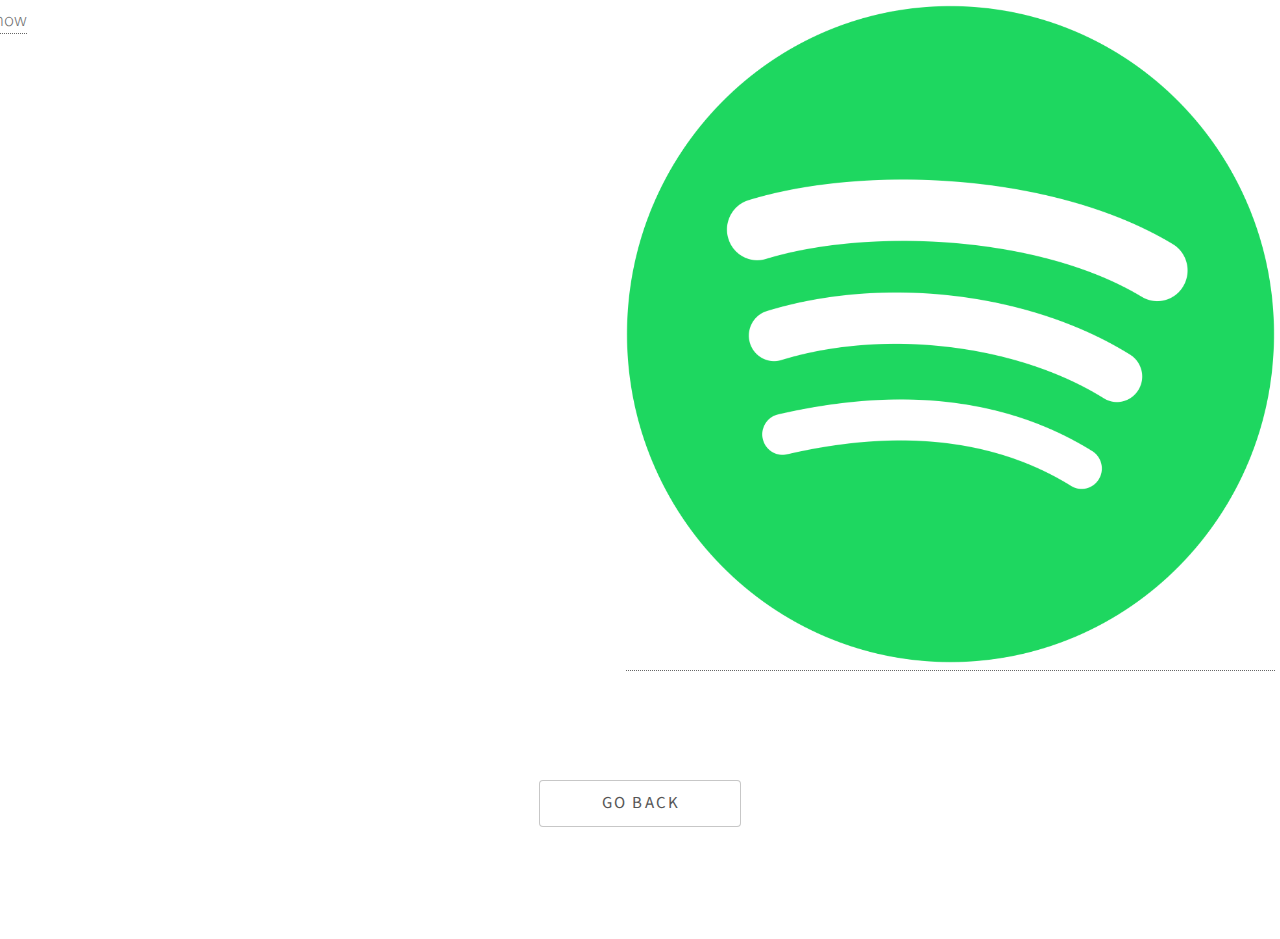
==== commit 1d115366: "Changed logo and linked it to the account" ====
--- a/Album.html
+++ b/Album.html
@@ -30,12 +30,12 @@
   <body>
 <div class="row">
 					<div class="column">
-							<a href="https://music.apple.com/us/artist/the-rock-church/720858618">
-						<img src="images/apple-itunes-logo.png" alt="Snow"width="100%" height="100%" >
+							<a href="https://music.apple.com/za/artist/the-rock-church/1565028789">
+						<img src="apple_music_logo.pdf" alt="Snow"width="100%" height="100%" >
 						</a>
 					</div>
 					<div class="column">
-					<a href="https://open.spotify.com/artist/7pDd2WhwKFqLo3UFmMGSqO">
+					<a href="https://open.spotify.com/artist/5sWDOqjkcEuH9GQgdw6zl9?si=XBM7sXh4RH-cgYgPN-zaIg&nd=1">
 						<img src="images/Spotify_Logo_CMYK_Black.png" alt="Forest" width="100%" height="100%">
 							</a>
 					</div>
@@ -50,4 +50,4 @@
 				</div>
 			</section>
   </body>
-</html>+</html>
--- a/assets/css/main.css
+++ b/assets/css/main.css
@@ -3113,6 +3113,44 @@
 
 /* Footer */
 
+
+#button {
+	display: inline-block;
+	background-color: #1f1f1f;
+	width: 50px;
+	height: 50px;
+	text-align: center;
+	border-radius: 4px;
+	position: fixed;
+	bottom: 30px;
+	right: 30px;
+	transition: background-color .3s, 
+	  opacity .5s, visibility .5s;
+	opacity: 0;
+	visibility: hidden;
+	z-index: 1000;
+  }
+  #button::after {
+	content: "\f077";
+	font-family: FontAwesome;
+	font-weight: normal;
+	font-style: normal;
+	font-size: 2em;
+	line-height: 50px;
+	color: #fff;
+  }
+  #button:hover {
+	cursor: pointer;
+	background-color: #333;
+  }
+  #button:active {
+	background-color: #555;
+  }
+  #button.show {
+	opacity: 1;
+	visibility: visible;
+  }
+
 #imagefiller {
 
 	background-image: url("../../images/Frame\ 2.png");
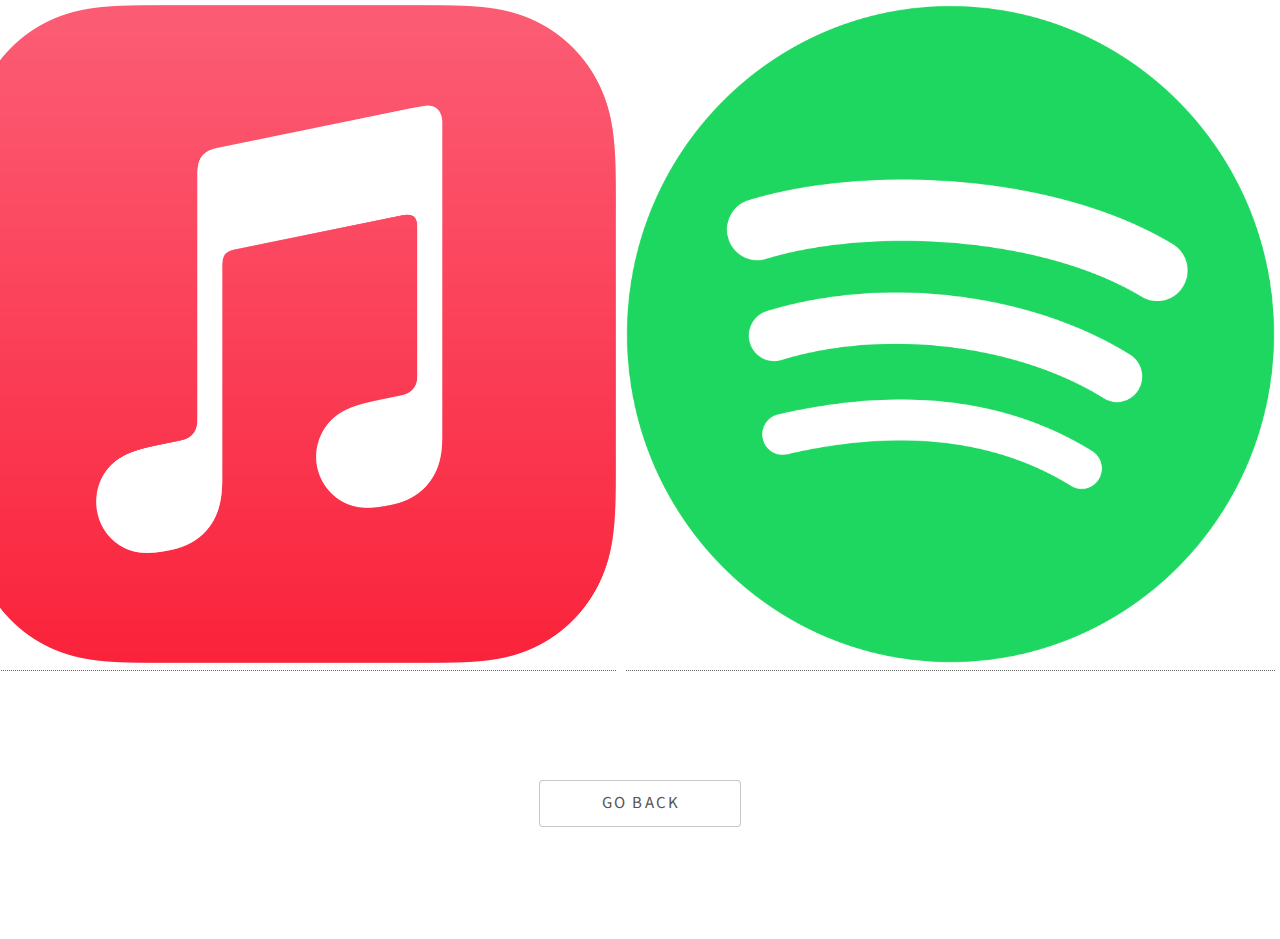
==== commit 29180818: "Commited" ====
--- a/Album.html
+++ b/Album.html
@@ -31,7 +31,7 @@
 <div class="row">
 					<div class="column">
 							<a href="https://music.apple.com/za/artist/the-rock-church/1565028789">
-						<img src="apple_music_logo.pdf" alt="Snow"width="100%" height="100%" >
+						<img src="images/apple_music_logo.png" alt="Snow"width="100%" height="100%" >
 						</a>
 					</div>
 					<div class="column">
